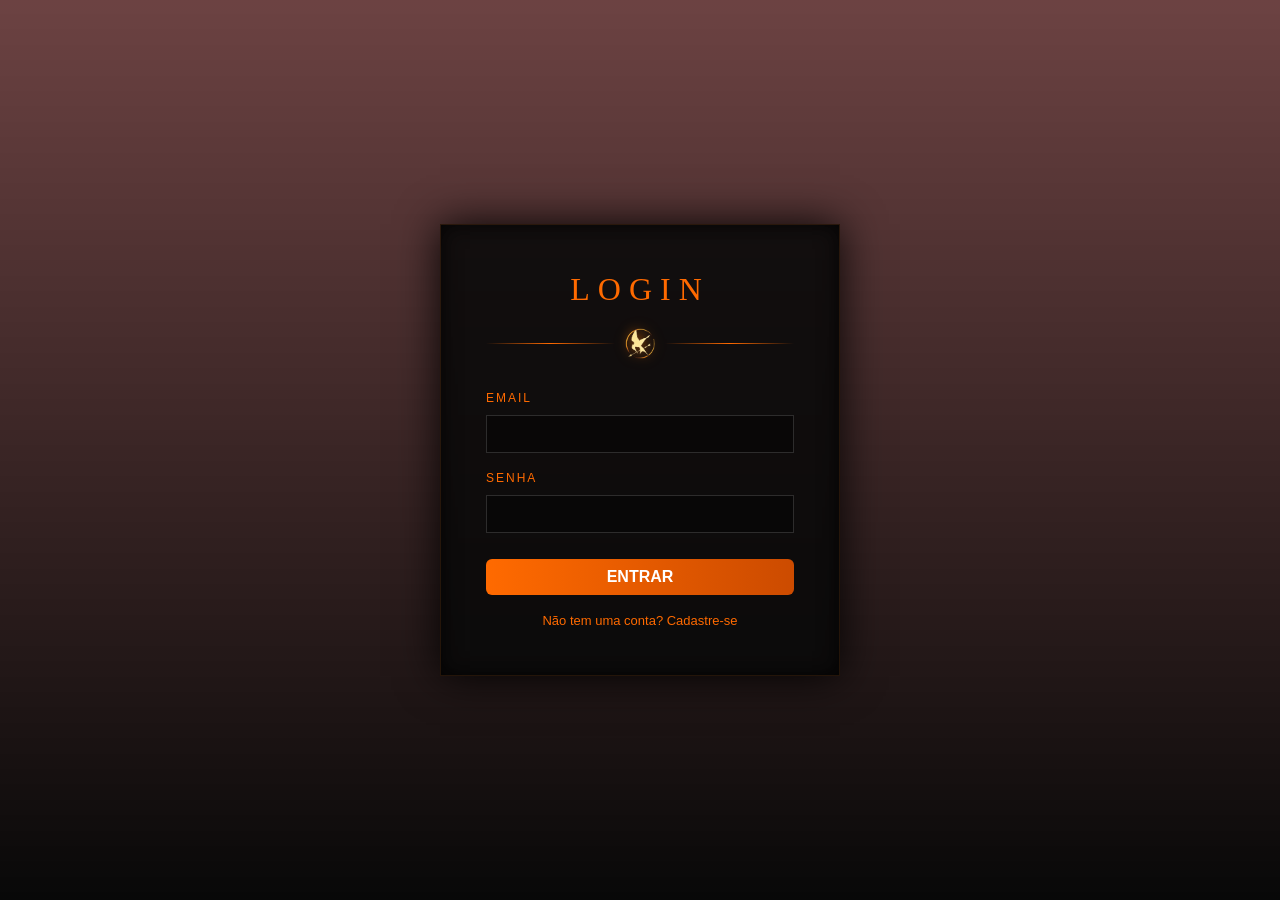
==== index.html @ 6556b74d "commit inicial" ====
<html lang="en">
<head>
    <meta charset="UTF-8">
    <meta name="viewport" content="width=device-width, initial-scale=1.0">

    <title>login e cadastro</title>

    <link href="https://cdn.jsdelivr.net/npm/bootstrap@5.3.2/dist/css/bootstrap.min.css" rel="stylesheet">
    <link rel="stylesheet" href="css/style.css">

</head>

<body>
<div class="bg"></div>
<div class="overlay"></div>

<main class="container d-flex align-items-center justify-content-center vh-100">

    <section class="login w-100 d-flex justify-content-center">

        <div class="login__box">

            <header class="login__header text-center">

                <h1 id="titulo" class="login__title">LOGIN</h1>

                <div class="login__divider">
                    <span class="login__line"></span>
                    <img src="assets/logo_sem_letra.png" alt="Símbolo" class="login__logo">
                    <span class="login__line"></span>
                </div>

            </header>

            <form id="form-login" novalidate>

                <div class="mb-3">
                    <label for="email" class="form-label login__label">EMAIL</label>
                    <input type="email" id="email" class="form-control login__input" required>
                </div>

                <div class="mb-3">
                    <label for="senha" class="form-label login__label">SENHA</label>
                    <input type="password" id="senha" class="form-control login__input" required>
                </div>

                <button class="btn login__button w-100" type="submit">
                    ENTRAR
                </button>

                   <div id="mensagem" class="text-center mt-3"></div>

            </form>

             <div class="text-center mt-3">
                <a href="#" id="toggle" class="login__link">
                    Não tem uma conta? Cadastre-se
                </a>
            </div>

        </div>

    </section>

</main>

    <script src="js/script.js"></script>
</body>
</html>
---- css/style.css ----
/* FONTES */
@font-face {
    font-family: 'Bank Gothic';
    src: url('css/fonts/BankGothic.ttf') format('truetype');
    font-weight: normal;
    font-style: normal;
}



/* BASE */
body {
    margin: 0;
    font-family: 'Gotham', sans-serif;
}

/* FUNDO */
.bg {
    position: fixed;
    width: 100%;
    height: 100%;
    background: url('../assets/bg.jpg') center/cover no-repeat;
    z-index: -2;
}

.overlay {
    position: fixed;
    width: 100%;
    height: 100%;
    background: 
        linear-gradient(to bottom, rgba(120,0,0,0.35), rgba(0,0,0,0.92)),
        rgba(0,0,0,0.6);
    z-index: -1;
}

/* BOX */
.login__box {
    width: 100%;
    max-width: 400px;
    padding: 45px;

    background: rgba(10, 10, 10, 0.88);
    backdrop-filter: blur(4px);

    border: 1px solid rgba(255,120,0,0.1);

    box-shadow: 
        0 0 40px rgba(0,0,0,0.9),
        inset 0 0 20px rgba(0,0,0,0.8);
}

/* TITLE */
.login__title {
    font-family: 'BankGothic';
    color: #ff6a00;
    letter-spacing: 8px;
    font-size: 32px;
}

/* DIVIDER */
.login__divider {
    display: flex;
    align-items: center;
    justify-content: center;
    margin: 20px 0 30px;
}

.login__line {
    flex: 1;
    height: 1px;
    background: linear-gradient(to right, transparent, #ff6a00, transparent);
}

.login__logo {
    width: 30px;
    margin: 0 10px;
    filter: drop-shadow(0 0 6px rgba(255,120,0,0.6));
}

/* INPUT */
.login__label {
    color: #ff6a00;
    font-size: 12px;
    letter-spacing: 2px;
}

.login__input {
    background: rgba(0,0,0,0.4);
    border: 1px solid rgba(255,255,255,0.15);
    color: white;
    border-radius: 0;
}

.login__input:focus {
    border-color: #ff6a00;
    box-shadow: 0 0 8px rgba(255,106,0,0.4);
    background: rgba(0,0,0,0.4);
    color: white;
}

/* BOTÃO */
.login__button {
    background: linear-gradient(90deg, #ff6a00, #cc4b00);
    border: none;
    color: white;
    font-weight: bold;
    margin-top: 10px;
}

.login__button:hover {
    background: linear-gradient(90deg, #ff7f1a, #e65c00);
    box-shadow: 0 0 10px rgba(255,106,0,0.6);
}

/* LINK */
.login__link {
    color: #ff6a00;
    text-decoration: none;
    font-size: 13px;
}

.login__link:hover {
    text-decoration: underline;
}
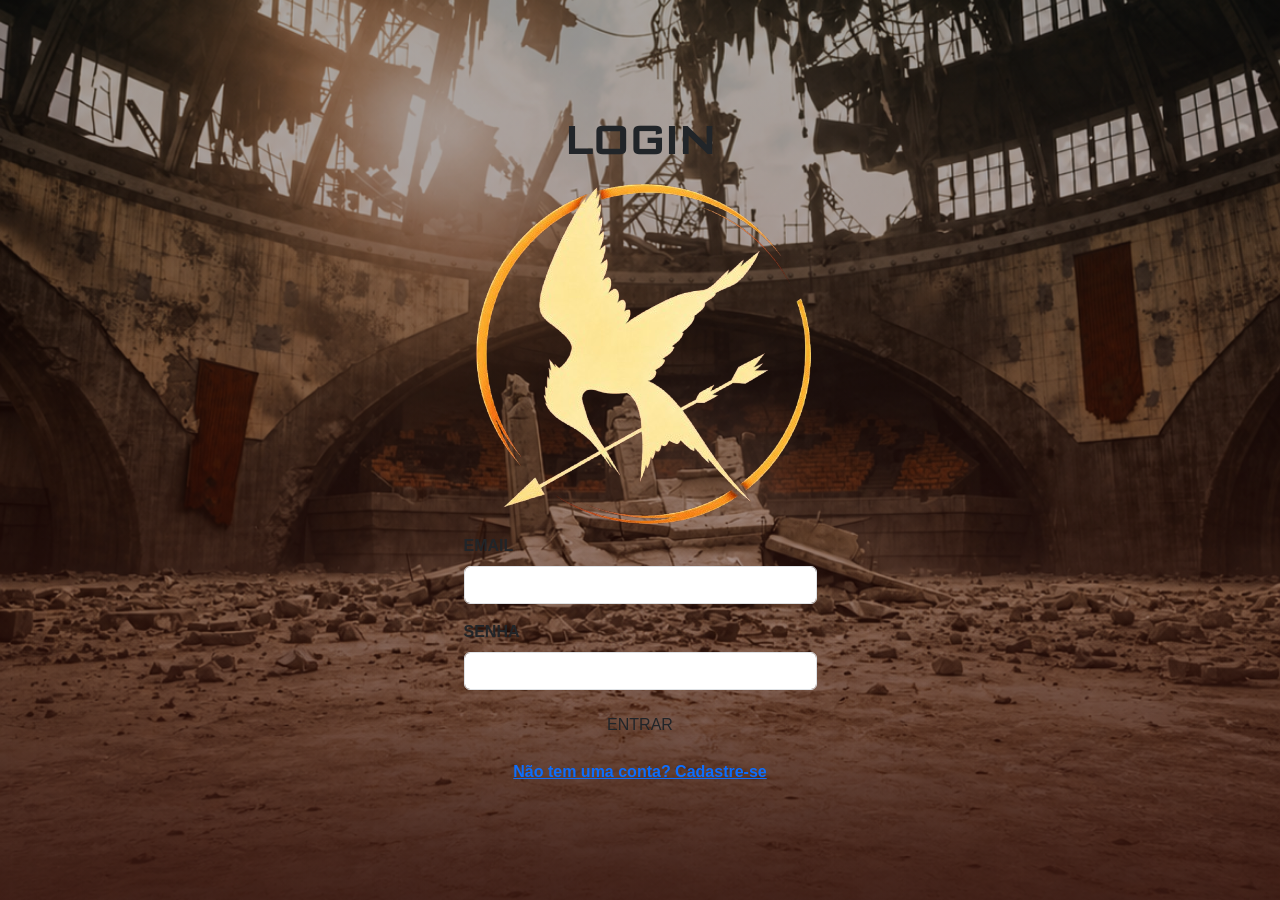
==== commit 5a6d70ec: "style - iniciando o style, fontes" ====
--- a/index.html
+++ b/index.html
@@ -3,14 +3,17 @@
     <meta charset="UTF-8">
     <meta name="viewport" content="width=device-width, initial-scale=1.0">
 
-    <title>login e cadastro</title>
+    <title>MockingRail</title>
 
     <link href="https://cdn.jsdelivr.net/npm/bootstrap@5.3.2/dist/css/bootstrap.min.css" rel="stylesheet">
     <link rel="stylesheet" href="css/style.css">
+    <link rel="shortcut icon" type="imagex/png" href="assets/icons/logo_site.png">
+    <link href="https://fonts.googleapis.com/css2?family=Science+Gothic:wght@300;400;700&display=swap" rel="stylesheet">
 
 </head>
 
 <body>
+
 <div class="bg"></div>
 <div class="overlay"></div>
 
@@ -19,21 +22,16 @@
     <section class="login w-100 d-flex justify-content-center">
 
         <div class="login__box">
-
             <header class="login__header text-center">
-
                 <h1 id="titulo" class="login__title">LOGIN</h1>
-
                 <div class="login__divider">
                     <span class="login__line"></span>
-                    <img src="assets/logo_sem_letra.png" alt="Símbolo" class="login__logo">
+                    <img src="assets/icons/logo_simbolo.png" alt="símbolo" class="login__logo">
                     <span class="login__line"></span>
                 </div>
-
             </header>
 
             <form id="form-login" novalidate>
-
                 <div class="mb-3">
                     <label for="email" class="form-label login__label">EMAIL</label>
                     <input type="email" id="email" class="form-control login__input" required>
@@ -44,20 +42,15 @@
                     <input type="password" id="senha" class="form-control login__input" required>
                 </div>
 
-                <button class="btn login__button w-100" type="submit">
-                    ENTRAR
-                </button>
-
-                   <div id="mensagem" class="text-center mt-3"></div>
-
+                <button class="btn login__button w-100" type="submit">ENTRAR</button>
+                <div id="mensagem" class="text-center mt-3"></div>
             </form>
 
-             <div class="text-center mt-3">
+            <div class="text-center mt-3">
                 <a href="#" id="toggle" class="login__link">
                     Não tem uma conta? Cadastre-se
                 </a>
             </div>
-
         </div>
 
     </section>
@@ -65,5 +58,6 @@
 </main>
 
     <script src="js/script.js"></script>
+
 </body>
 </html>
--- a/css/style.css
+++ b/css/style.css
@@ -1,124 +1,19 @@
-/* FONTES */
-@font-face {
-    font-family: 'Bank Gothic';
-    src: url('css/fonts/BankGothic.ttf') format('truetype');
-    font-weight: normal;
-    font-style: normal;
+body {
+  margin: 0;
+  font-family: 'Gotham', sans-serif;
+  font-weight: bold;
+  background: #000;
 }
 
-
-
-/* BASE */
-body {
-    margin: 0;
-    font-family: 'Gotham', sans-serif;
+#titulo {
+  font-family: 'Science Gothic', sans-serif;
 }
 
-/* FUNDO */
 .bg {
-    position: fixed;
-    width: 100%;
-    height: 100%;
-    background: url('../assets/bg.jpg') center/cover no-repeat;
-    z-index: -2;
+  position: fixed;
+  inset: 0;
+  background:
+    linear-gradient(to bottom, #00000054, #50110977),
+    url('../assets/imgs/fundo_login.png') center/cover no-repeat;
+  z-index: -1;
 }
-
-.overlay {
-    position: fixed;
-    width: 100%;
-    height: 100%;
-    background: 
-        linear-gradient(to bottom, rgba(120,0,0,0.35), rgba(0,0,0,0.92)),
-        rgba(0,0,0,0.6);
-    z-index: -1;
-}
-
-/* BOX */
-.login__box {
-    width: 100%;
-    max-width: 400px;
-    padding: 45px;
-
-    background: rgba(10, 10, 10, 0.88);
-    backdrop-filter: blur(4px);
-
-    border: 1px solid rgba(255,120,0,0.1);
-
-    box-shadow: 
-        0 0 40px rgba(0,0,0,0.9),
-        inset 0 0 20px rgba(0,0,0,0.8);
-}
-
-/* TITLE */
-.login__title {
-    font-family: 'BankGothic';
-    color: #ff6a00;
-    letter-spacing: 8px;
-    font-size: 32px;
-}
-
-/* DIVIDER */
-.login__divider {
-    display: flex;
-    align-items: center;
-    justify-content: center;
-    margin: 20px 0 30px;
-}
-
-.login__line {
-    flex: 1;
-    height: 1px;
-    background: linear-gradient(to right, transparent, #ff6a00, transparent);
-}
-
-.login__logo {
-    width: 30px;
-    margin: 0 10px;
-    filter: drop-shadow(0 0 6px rgba(255,120,0,0.6));
-}
-
-/* INPUT */
-.login__label {
-    color: #ff6a00;
-    font-size: 12px;
-    letter-spacing: 2px;
-}
-
-.login__input {
-    background: rgba(0,0,0,0.4);
-    border: 1px solid rgba(255,255,255,0.15);
-    color: white;
-    border-radius: 0;
-}
-
-.login__input:focus {
-    border-color: #ff6a00;
-    box-shadow: 0 0 8px rgba(255,106,0,0.4);
-    background: rgba(0,0,0,0.4);
-    color: white;
-}
-
-/* BOTÃO */
-.login__button {
-    background: linear-gradient(90deg, #ff6a00, #cc4b00);
-    border: none;
-    color: white;
-    font-weight: bold;
-    margin-top: 10px;
-}
-
-.login__button:hover {
-    background: linear-gradient(90deg, #ff7f1a, #e65c00);
-    box-shadow: 0 0 10px rgba(255,106,0,0.6);
-}
-
-/* LINK */
-.login__link {
-    color: #ff6a00;
-    text-decoration: none;
-    font-size: 13px;
-}
-
-.login__link:hover {
-    text-decoration: underline;
-}
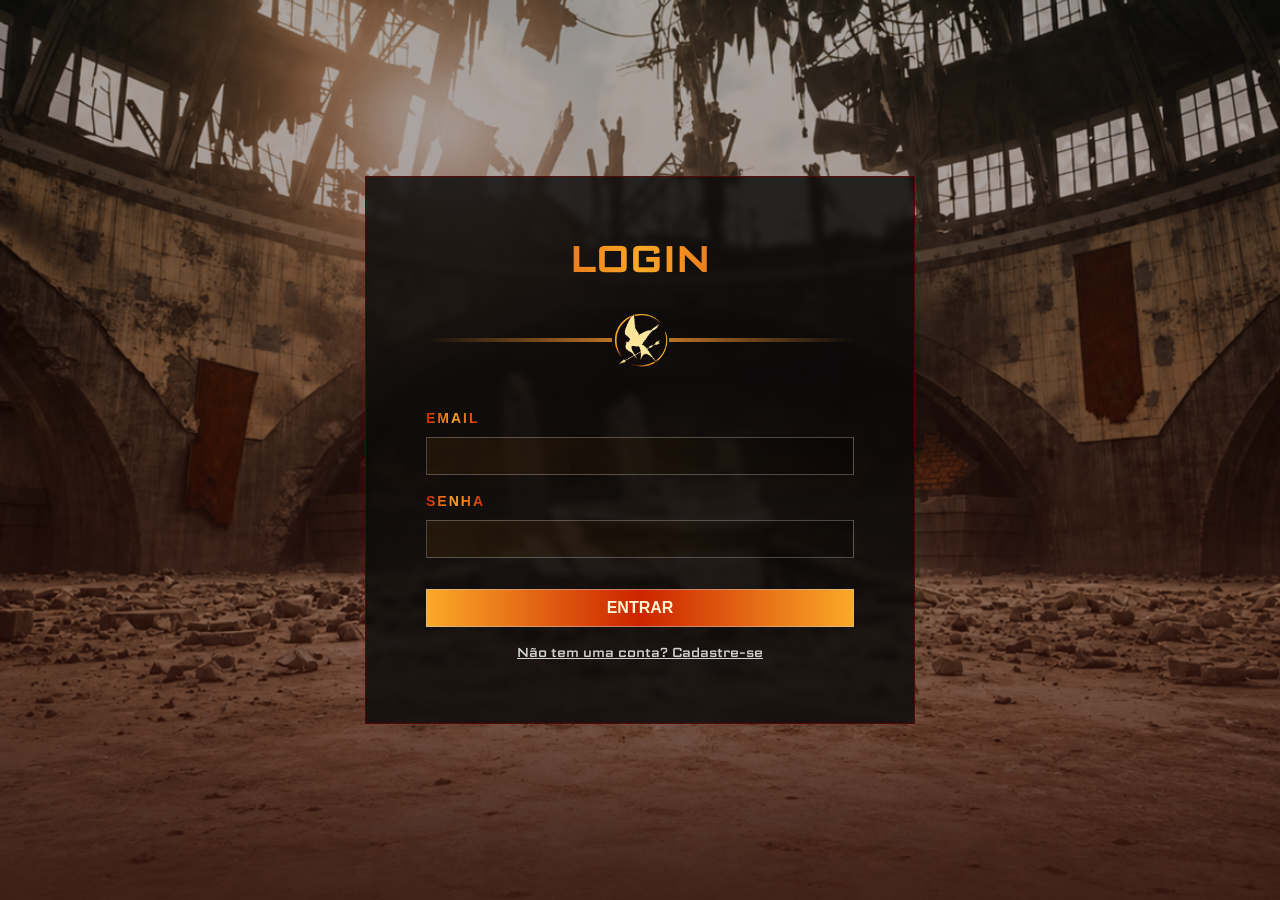
==== commit 083ddfe6: "style - cores textos de aviso" ====
--- a/index.html
+++ b/index.html
@@ -46,7 +46,7 @@
                 <div id="mensagem" class="text-center mt-3"></div>
             </form>
 
-            <div class="text-center mt-3">
+            <div class="text-center">
                 <a href="#" id="toggle" class="login__link">
                     Não tem uma conta? Cadastre-se
                 </a>
--- a/css/style.css
+++ b/css/style.css
@@ -3,6 +3,8 @@
   font-family: 'Gotham', sans-serif;
   font-weight: bold;
   background: #000;
+  display: flex;
+  flex-wrap: wrap;
 }
 
 #titulo {
@@ -17,3 +19,131 @@
     url('../assets/imgs/fundo_login.png') center/cover no-repeat;
   z-index: -1;
 }
+
+.login__box {
+  max-width: 550px;
+  width: 100%;
+  padding: 60px 60px;
+  background: #0a0a0ad2;
+  backdrop-filter: blur(3px);
+  border: 1px solid rgba(120,0,0,0.6);
+}
+
+.login__title {
+  font-size: clamp(16px, 6vw, 37px);  /*pre deixar ele responsivo pra celular*/
+  letter-spacing: 55%;
+  display: flex;
+  justify-content: center;
+  text-align: center;
+
+  background: linear-gradient(90deg, #cc2400, #fba928, #cc2400);
+  -webkit-background-clip: text;
+  -webkit-text-fill-color: transparent;
+}
+
+.login__divider {
+  display: flex;
+  align-items: center;
+  margin: 30px 0 40px;
+}
+
+.login__logo {
+  width: 55px;
+  margin: 0 1px;
+}
+
+.login__line {
+  flex: 1;
+  height: 3.5px;
+}
+
+.login__line:first-child {
+  background: linear-gradient(to left, #bc7226, transparent);
+}
+
+.login__line:last-child {
+  background: linear-gradient(to right, #bc7226, transparent);
+}
+
+.login__label {
+  font-size: 14px;
+  letter-spacing: 2px;
+
+  background: linear-gradient(90deg, #cc2400, #fba928, #cc2400);
+  -webkit-background-clip: text;
+  -webkit-text-fill-color: transparent;
+}
+
+.login__link {
+  font-size: 13px;
+  color: #d1d1d1;
+  font-family: 'Science Gothic', sans-serif;
+  font-weight: normal;
+}
+
+.login__link:hover {
+  color: #fff4cf;
+}
+
+.login__input {
+  background:
+    linear-gradient(90deg, rgba(255,140,0,0.08), rgba(0,0,0,0.4));
+  border: 1px solid rgba(255,255,255,0.25);
+  color: #fff;
+  border-radius: 0;
+}
+
+.login__input:focus {
+  border-color: #ff6a00;
+  box-shadow: 0 0 8px rgba(255,106,0,0.4);
+}
+
+.login__button {
+  margin-top: 15px;
+
+  background: linear-gradient(90deg, #fba928, #cc2400, #fba928);
+  border: 1px solid rgba(200,200,200,0.5);
+
+  color: #fff4cf;
+  font-weight: bold;
+  border-radius: 0;
+}
+
+.login__button:hover {
+  color: #d1d1d1;
+}
+
+.texto-perigo{
+  font-family: 'Science Gothic', sans-serif;
+  font-weight: normal;
+    background: linear-gradient(90deg, #000000, #d40000, #000000);
+    -webkit-background-clip: text;
+    -webkit-text-fill-color: transparent;
+  margin-bottom: 2%;
+}
+
+.texto-sucesso{
+  font-family: 'Science Gothic', sans-serif;
+  font-weight: normal;
+background: linear-gradient(90deg, #c07600, #fba928, #c07600);
+    -webkit-background-clip: text;
+    -webkit-text-fill-color: transparent;
+  margin-bottom: 2%;
+}
+
+.texto-aviso{
+  font-family: 'Science Gothic', sans-serif;
+  font-weight: normal;
+    background: linear-gradient(90deg, #ffc400, #fff4cf, #ffc400);
+    -webkit-background-clip: text;
+    -webkit-text-fill-color: transparent;
+  margin-bottom: 2%;
+}
+
+#form-login{
+  margin: 0;
+}
+
+#text-center{
+  margin: 0;
+}
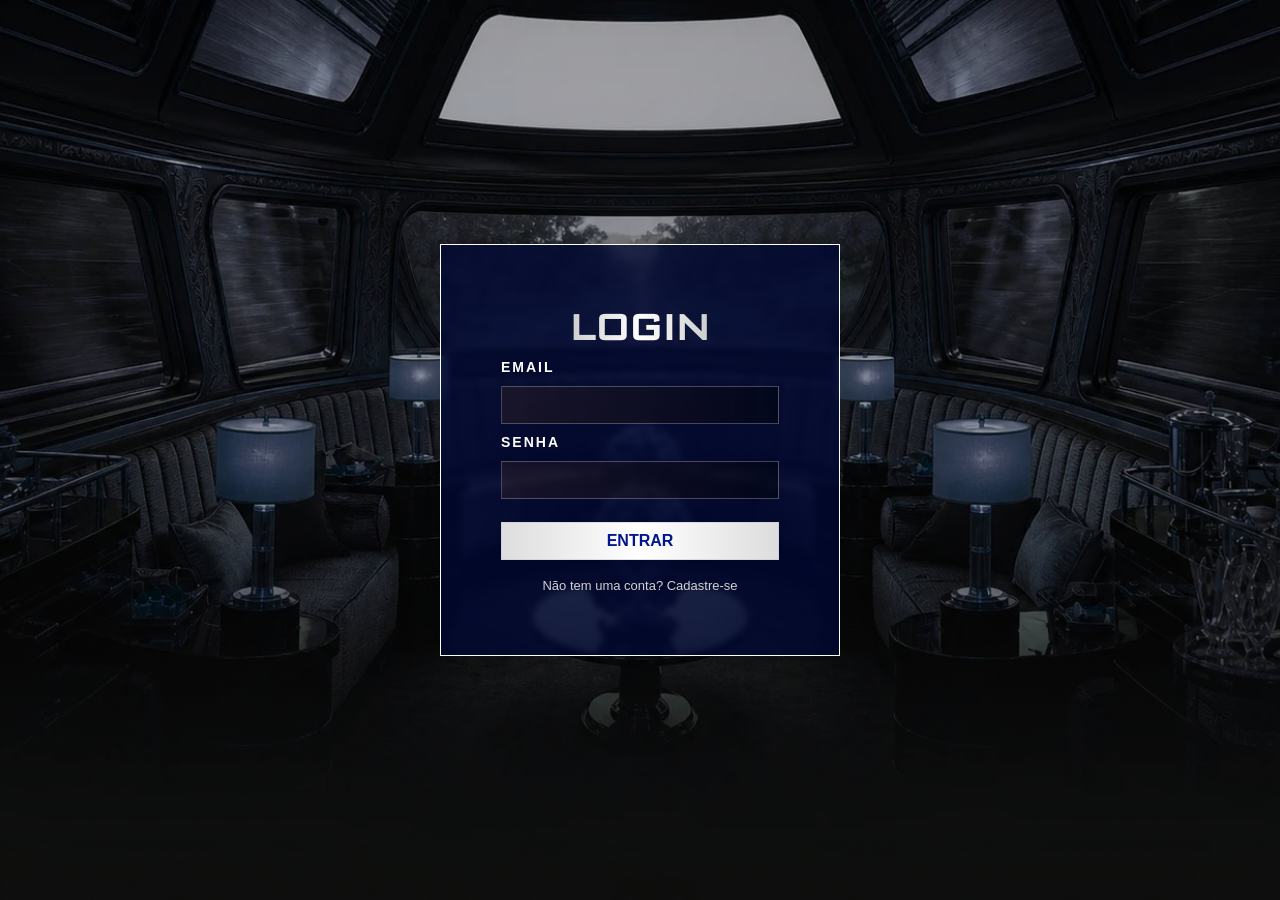
==== commit 42e667b4: "style - alterações no estilo do projeto" ====
--- a/index.html
+++ b/index.html
@@ -24,20 +24,15 @@
         <div class="login__box">
             <header class="login__header text-center">
                 <h1 id="titulo" class="login__title">LOGIN</h1>
-                <div class="login__divider">
-                    <span class="login__line"></span>
-                    <img src="assets/icons/logo_simbolo.png" alt="símbolo" class="login__logo">
-                    <span class="login__line"></span>
-                </div>
             </header>
 
             <form id="form-login" novalidate>
-                <div class="mb-3">
+                <div class="mb-2">
                     <label for="email" class="form-label login__label">EMAIL</label>
                     <input type="email" id="email" class="form-control login__input" required>
                 </div>
 
-                <div class="mb-3">
+                <div class="mb-2">
                     <label for="senha" class="form-label login__label">SENHA</label>
                     <input type="password" id="senha" class="form-control login__input" required>
                 </div>
--- a/css/style.css
+++ b/css/style.css
@@ -15,74 +15,60 @@
   position: fixed;
   inset: 0;
   background:
-    linear-gradient(to bottom, #00000054, #50110977),
-    url('../assets/imgs/fundo_login.png') center/cover no-repeat;
+    linear-gradient(to bottom, #00000054, #00000077),
+    url('../assets/imgs/fundo_login.jpg') center/cover no-repeat;
   z-index: -1;
 }
 
 .login__box {
-  max-width: 550px;
+  max-width: 400px;
   width: 100%;
   padding: 60px 60px;
-  background: #0a0a0ad2;
+  background: #000937bb;
   backdrop-filter: blur(3px);
-  border: 1px solid rgba(120,0,0,0.6);
+  border: 1px solid rgb(255, 255, 255);
+
+  display: flex;
+  flex-direction: column;
+  justify-content: center;
 }
 
 .login__title {
-  font-size: clamp(16px, 6vw, 37px);  /*pre deixar ele responsivo pra celular*/
-  letter-spacing: 55%;
+  font-size: clamp(16px, 6vw, 37px); 
+
   display: flex;
   justify-content: center;
   text-align: center;
 
-  background: linear-gradient(90deg, #cc2400, #fba928, #cc2400);
+  background: linear-gradient(90deg, #9b9b9b, #ffffff, #9b9b9b);
   -webkit-background-clip: text;
   -webkit-text-fill-color: transparent;
-}
-
-.login__divider {
-  display: flex;
-  align-items: center;
-  margin: 30px 0 40px;
-}
-
-.login__logo {
-  width: 55px;
-  margin: 0 1px;
-}
-
-.login__line {
-  flex: 1;
-  height: 3.5px;
-}
-
-.login__line:first-child {
-  background: linear-gradient(to left, #bc7226, transparent);
-}
-
-.login__line:last-child {
-  background: linear-gradient(to right, #bc7226, transparent);
 }
 
 .login__label {
   font-size: 14px;
   letter-spacing: 2px;
-
-  background: linear-gradient(90deg, #cc2400, #fba928, #cc2400);
-  -webkit-background-clip: text;
-  -webkit-text-fill-color: transparent;
+  color: hsl(0, 0%, 100%);
 }
 
 .login__link {
   font-size: 13px;
   color: #d1d1d1;
-  font-family: 'Science Gothic', sans-serif;
+  font-family: 'Gotham', sans-serif;
   font-weight: normal;
+  text-decoration: none;
 }
 
 .login__link:hover {
-  color: #fff4cf;
+  color: #8a9dff;
+}
+
+.login__button:hover {
+  color: #00178d;
+}
+
+.login__link:hover {
+  color: #dde8ff;
 }
 
 .login__input {
@@ -94,17 +80,17 @@
 }
 
 .login__input:focus {
-  border-color: #ff6a00;
-  box-shadow: 0 0 8px rgba(255,106,0,0.4);
+  border-color: #00178d;
+  box-shadow: none;
 }
 
 .login__button {
   margin-top: 15px;
 
-  background: linear-gradient(90deg, #fba928, #cc2400, #fba928);
+  background: linear-gradient(90deg, #dddddd, #ffffff, #dddddd);
   border: 1px solid rgba(200,200,200,0.5);
 
-  color: #fff4cf;
+  color: #00178d;
   font-weight: bold;
   border-radius: 0;
 }
@@ -116,27 +102,24 @@
 .texto-perigo{
   font-family: 'Science Gothic', sans-serif;
   font-weight: normal;
-    background: linear-gradient(90deg, #000000, #d40000, #000000);
-    -webkit-background-clip: text;
-    -webkit-text-fill-color: transparent;
+
+  color: #002aff;
   margin-bottom: 2%;
 }
 
 .texto-sucesso{
   font-family: 'Science Gothic', sans-serif;
   font-weight: normal;
-background: linear-gradient(90deg, #c07600, #fba928, #c07600);
-    -webkit-background-clip: text;
-    -webkit-text-fill-color: transparent;
+
+  color: #8a9dff;
   margin-bottom: 2%;
 }
 
 .texto-aviso{
   font-family: 'Science Gothic', sans-serif;
   font-weight: normal;
-    background: linear-gradient(90deg, #ffc400, #fff4cf, #ffc400);
-    -webkit-background-clip: text;
-    -webkit-text-fill-color: transparent;
+
+  color: #999999;
   margin-bottom: 2%;
 }
 
